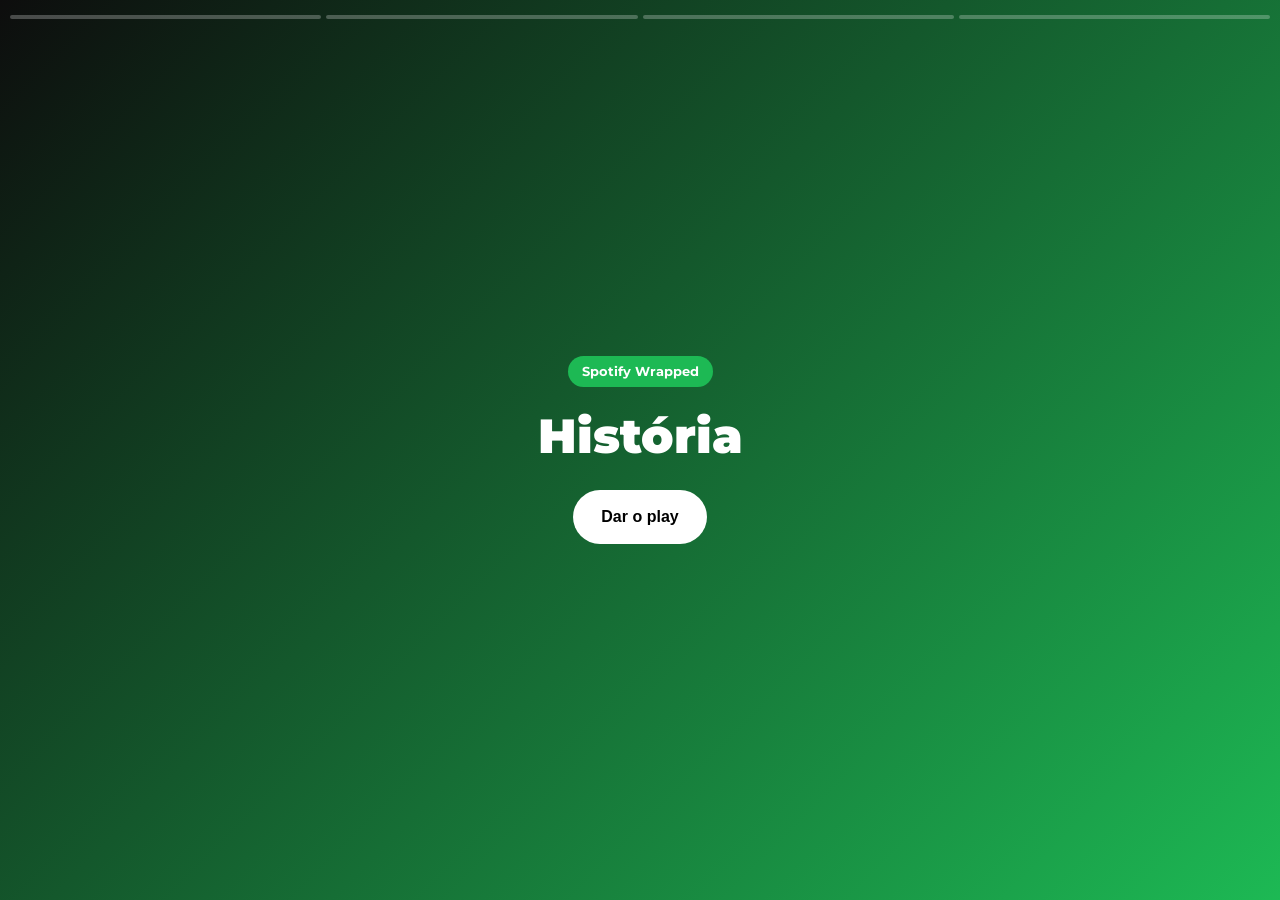
==== index.html @ 82943260 "first-commit" ====
<!DOCTYPE html>
<html lang="pt-BR">
<head>
    <meta charset="UTF-8">
    <meta name="viewport" content="width=device-width, initial-scale=1.0">
    <title>Retrospectiva</title>

    <link href="https://fonts.googleapis.com/css2?family=Montserrat:wght@400;700;800;900&display=swap" rel="stylesheet">

    <link rel="stylesheet" href="css/style.css">

</head>
<body>
    <!-- Música -->
     <audio id="bgMusic" loop>
        <source src="assets/music/luan-santana-te-vivo.mp3" type="audio/mpeg">
     </audio>

     <!-- Barras de progresso -->
      <div class="progress-container">
        
        <div class="progress-item">
            <div class="progress-bar"></div>
        </div>

        <div class="progress-item">
            <div class="progress-bar"></div>
        </div>

        <div class="progress-item">
            <div class="progress-bar"></div>
        </div>

        <div class="progress-item">
            <div class="progress-bar"></div>
        </div>

      </div>

      <!-- Área principal -->
       <main id="stories">
        <!-- Tela 1 -->
         <section class="story active opening-screen">
            
            <div class="content">

                <span class="tag">Spotify Wrapped</span>
                
                <h1>História</h1>

                <button id="startButton">Dar o play</button>
            
            </div>
         
        </section>

        <!-- Tela 2 -->
         <section class="story">

            <div class="content">

                <span class="tag">Sua Retrospectiva</span>

                <h2>Os números</h2>

                <div class="stat">
                    <span class="number">730</span>
                    <p>Dias juntos</p>
                </div>

                <div class="stat">
                    <span class="number">12.500</span>
                    <p>Horas rindo</p>
                </div>

                <div class="stat">
                    <span class="number">1</span>
                    <p>Música favorita</p>
                </div>

            </div>

         </section>

         <!-- Tela 3 -->
          <section class="story">

            <div class="content">

                <span class="tag">
                    Momento Marcante
                </span>

                <div class="photo-frame">
                    <img src="assets/fotos/" alt="Nossa foto">
                </div>
                <p class="caption">Momento favorito</p>

            </div>

          </section>

          <!-- Tela 4 -->
           <section class="story">

            <div class="content">

                <span class="tag">Sua playlist do ano</span>

                <h2>Faixa Final</h2>

                <p class="final-message">
                    Entre todas as músicas,
                    lugares e momentos,
                    meu favotrito continua sendo
                    dividir a vida com você.
                </p>

            </div>

           </section>
       
    </main>

    <!-- Áreas clicáveis -->
     <div class="touch-left"></div>
     <div class="touch-right"></div>

     <script src="js/script.js" defer></script>

</body>
</html>
---- css/style.css ----
*{
    margin: 0;
    padding: 0;
    box-sizing: border-box;
}

body{
    font-family: 'Montserrat', sans-serif;
    background: #000;
    color: white;
    overflow: hidden;
    height: 100vh;
}

/* === PROGRESSO === */

.progress-container{
    position: fixed;
    top: 15px;
    left: 10px;
    right: 10px;
    display: flex;
    gap: 5px;
    z-index: 999;
}

.progress-item{
    flex: 1;
    height: 4px;
    background: rgba(255, 255, 255, .25);
    border-radius: 999px;
    overflow: hidden;
}

.progress-bar{
    width: 0%;
    height: 100%;
    background: white;
}

/* === STORIES === */

.story{
    width: 100%;
    height: 100vh;
    display: none;
    justify-content: center;
    align-items: center;
    text-align: center;
    padding: 30px;
}

.story.active{
    display: flex;
}

.content{
    max-width: 360px;
}

.tag{
    display: inline-block;
    padding: 8px 14px;
    border-radius: 999px;
    background: #1DB954;
    font-size: .8rem;
    font-weight: 700;
    margin-bottom: 25px;
}

h1, h2{
    font-weight: 900;
    line-height: 1;
}

h1{
    font-size: 3rem;
}

h2{
    font-size: 2.8rem;
}

.opening-screen{
    background: linear-gradient(
        135deg,
        #0d0d0d,
        #1DB954
    );
}

.story:nth-child(2){
    background: linear-gradient(
        135deg,
        #6A00FF,
        #FF006E
    );
}

.story:nth-child(3){
    background: linear-gradient(
        135deg,
        #ffbe0b,
        #fb5607
    );
}

.story:nth-child(4){
    background: linear-gradient(
        135deg,
        #001219,
        #1DB954
    );
}

/* === BOTÃO === */

button{
    margin-top: 30px;
    border: none;
    background: white;
    color: black;
    padding: 18px 28px;
    border-radius: 999px;
    font-size: 1rem;
    font-weight: 800;
}

/* === ESTATÍSTICAS === */

.stat{
    margin: 20px 0;
}

.number{
    display: block;
    font-size: 3rem;
    font-weight: 900;
}

/* === FOTO === */
.photo-frame{
    width: 280px;
    height: 360px;
    border-radius: 30px;
    overflow: hidden;
    margin: 20px auto;
    border: 6px solid white;
}

.photo-frame img{
    width: 100%;
    height: 100%;
    object-fit: cover;
}

.caption{
    font-size: 1rem;
    font-weight: 700;
}

/* === FINAL ===*/

.final-message{
    margin-top: 20px;
    font-size: 1.3rem;
    line-height: 1.6;
    font-weight: 700;
}

/* === ÁREAS DE TOQUE === */

.touch-left, .touch-right{
    position: fixed;
    top: 0;
    width: 50%;
    height: 100vh;
    z-index: 500;
}

.touch-left{
    left: 0;
}

.touch-right{
    right: 0;
}
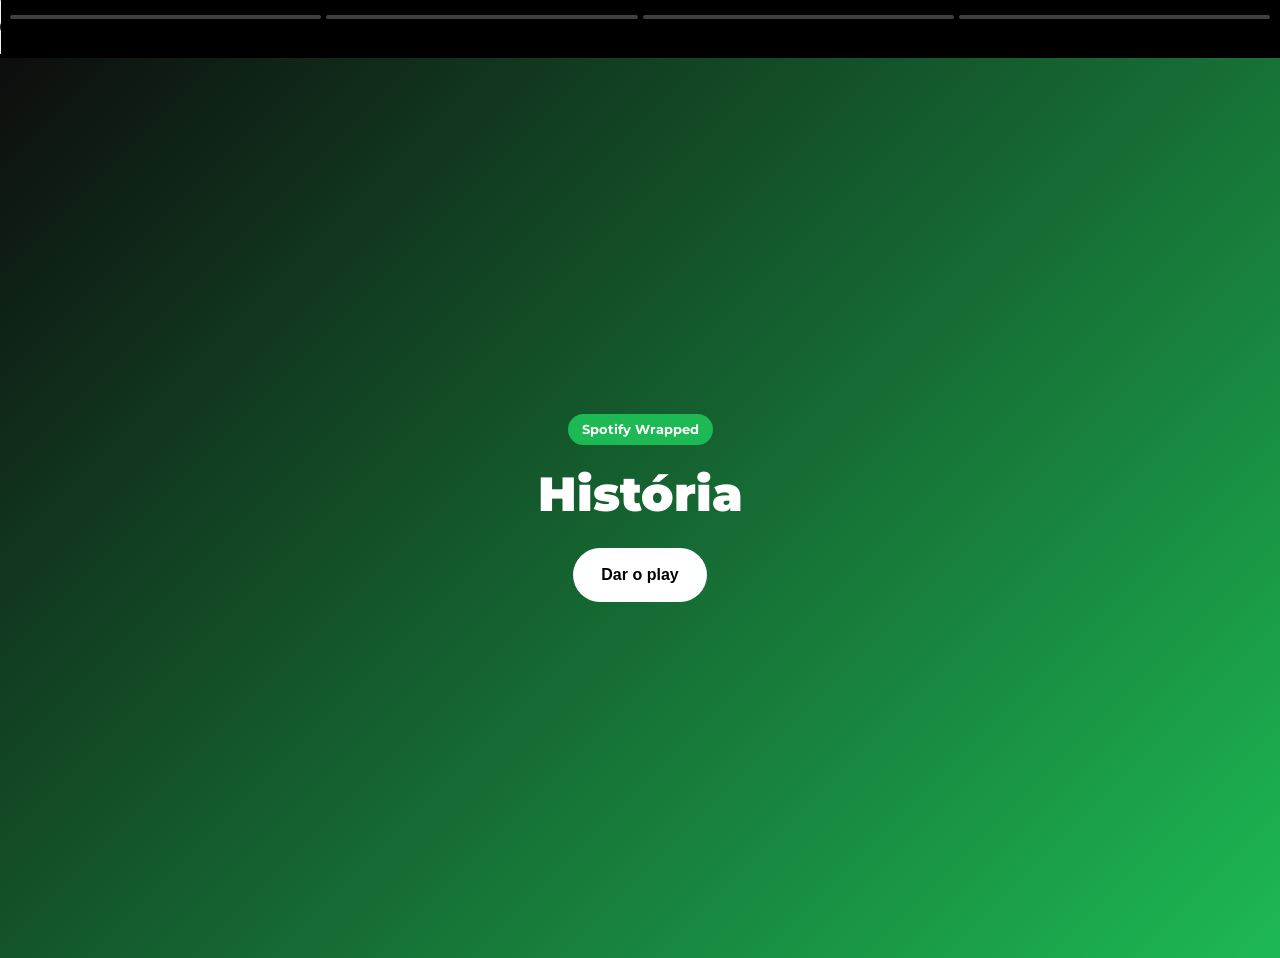
==== commit b8c02254: "debug-music-play-secondtry" ====
--- a/index.html
+++ b/index.html
@@ -12,8 +12,8 @@
 </head>
 <body>
     <!-- Música -->
-     <audio id="bgMusic" loop>
-        <source src="assets/music/luan-santana-te-vivo.mp3" type="audio/mpeg">
+     <audio controls>
+        <source src="./assets/music/luan-santana-te-vivo.mp3" type="audio/mpeg">
      </audio>
 
      <!-- Barras de progresso -->
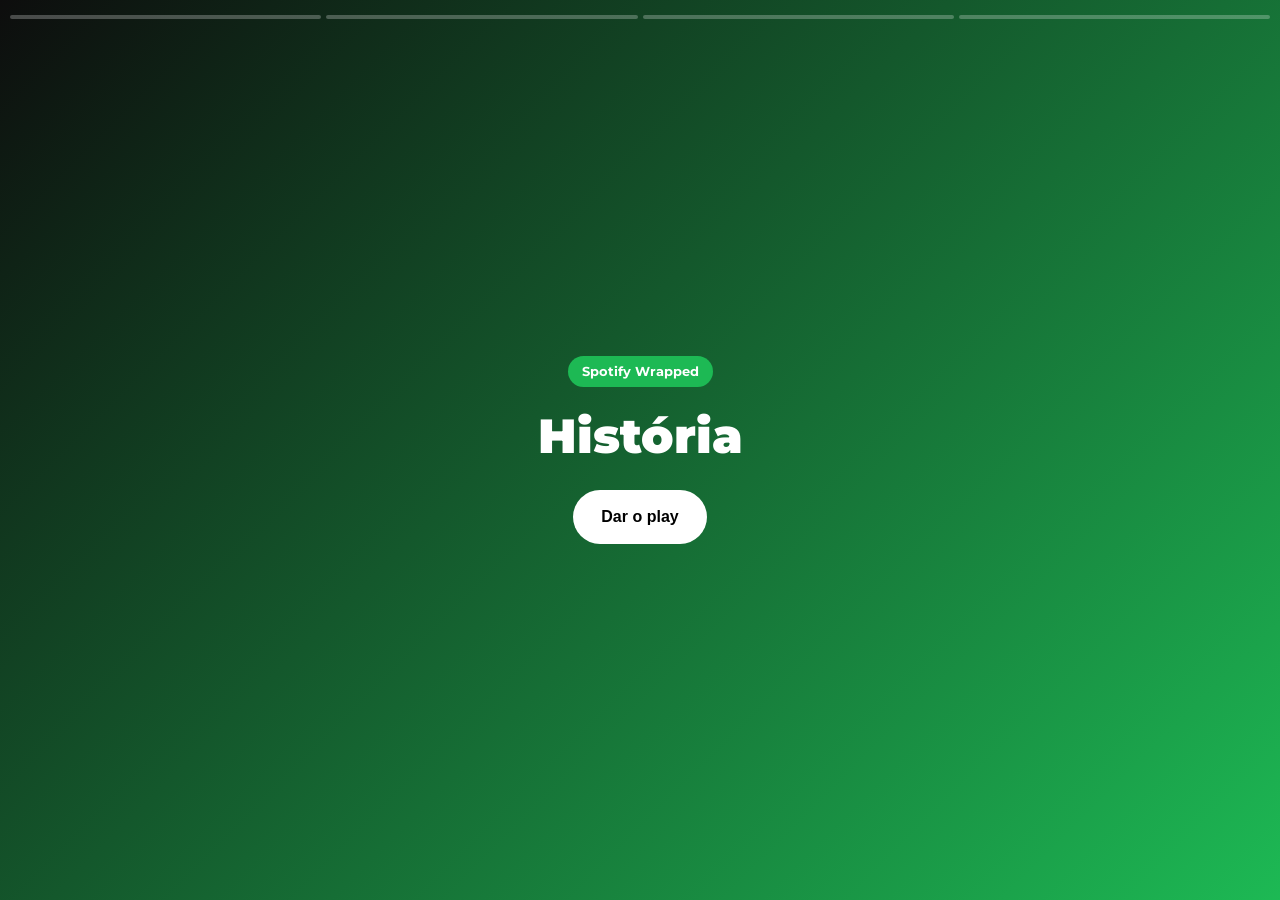
==== commit 3e5f9b54: "playbtn-problem-SOLVED" ====
--- a/index.html
+++ b/index.html
@@ -12,7 +12,7 @@
 </head>
 <body>
     <!-- Música -->
-     <audio controls>
+     <audio id="bgMusic" loop>
         <source src="./assets/music/luan-santana-te-vivo.mp3" type="audio/mpeg">
      </audio>
 
--- a/css/style.css
+++ b/css/style.css
@@ -124,6 +124,8 @@
     border-radius: 999px;
     font-size: 1rem;
     font-weight: 800;
+    position: relative;
+    z-index: 1001;
 }
 
 /* === ESTATÍSTICAS === */
